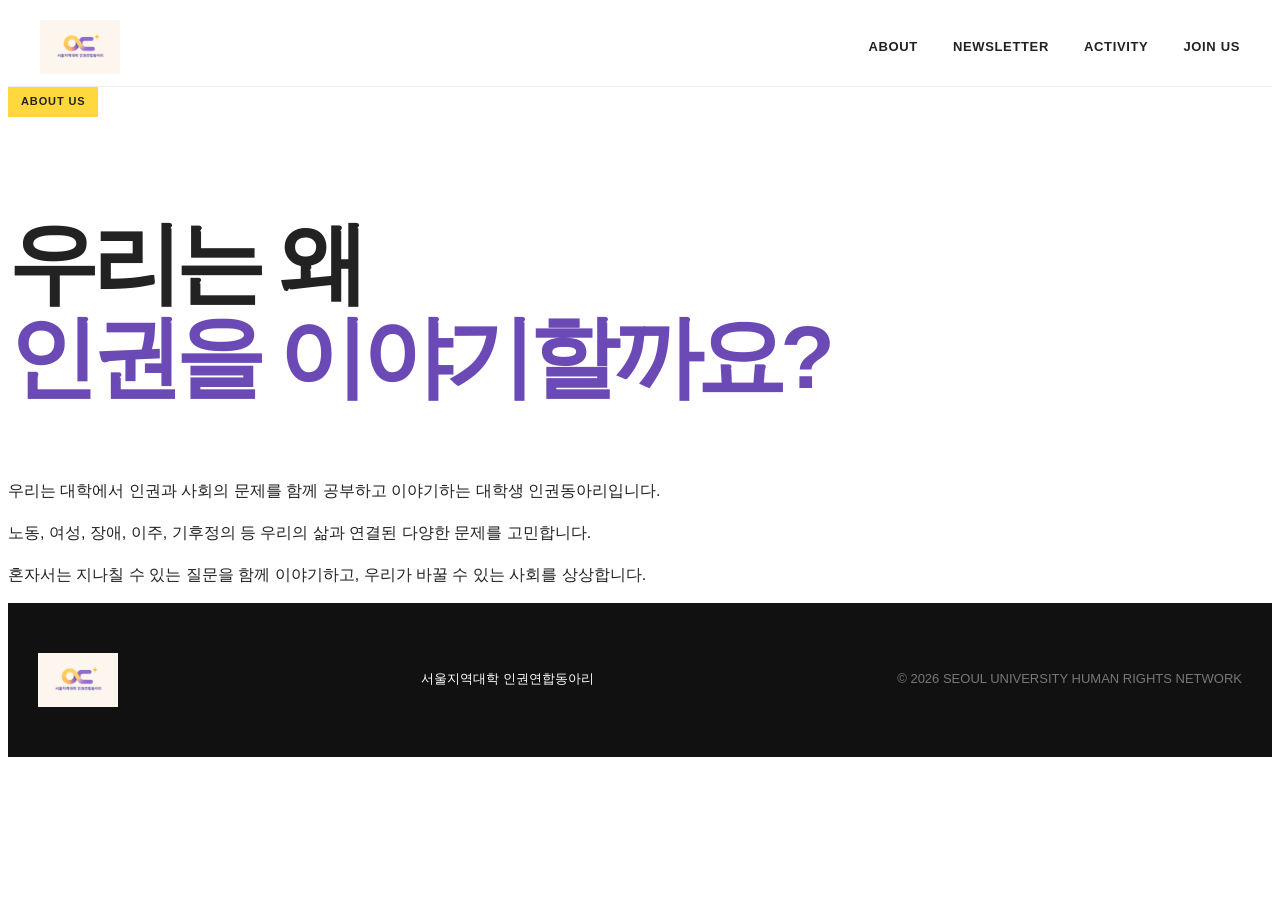
==== about.html @ 73f2ad44 "홈페이지 첫 배포" ====
<html>
<!DOCTYPE html>
<html lang="ko">

<head>

    <meta charset="UTF-8">
    <meta name="viewport"
          content="width=device-width, initial-scale=1.0">

    <title>ABOUT | 서울지역대학 인권연합동아리</title>

    <link rel="stylesheet" href="style.css">

</head>


<body>

<header class="header">

    <div class="header-inner">

        <a href="index.html" class="logo">
            <img
                src="images/logo.png"
                alt="서울지역대학 인권연합동아리">
        </a>


        <nav class="nav">
          <nav class="nav-dropdown">
                <a href="about.html" class="nav-main">ABOUT</a>
                   <div class="dropdown-menu">
                        <a href="about.html">인동 소개</a>
                        <a href="constitution.html">인동 정관</a>
                        <a href="declaration.html">인동 창립선언문</a>
                        <a href="anti-violence.html">인동 반성폭력 세칙</a>
                   </div>
            </nav>

            <a href="newsletter.html">
                NEWSLETTER
            </a>

            <a href="activity.html">
                ACTIVITY
            </a>

            <a href="join us.html">
                JOIN US
            </a>

        </nav>


        <button
            class="menu-button"
            onclick="toggleMenu()">

            ☰

        </button>

    </div>

</header>


<div id="mobileMenu" class="mobile-menu">

    <a href="newsletter.html">
        NEWSLETTER
    </a>

    <a href="activity.html">
        ACTIVITY
    </a>

    <a href="join us.html">
        JOIN US
    </a>

</div>


<main>

    <section class="page-header">

        <div class="section-label">
            ABOUT US
        </div>

        <h1>
            우리는 왜<br>
            <span>인권을 이야기할까요?</span>
        </h1>

    </section>


    <section class="about-content">

        <div class="about-text-large">

            <p>
                우리는 대학에서 인권과 사회의 문제를
                함께 공부하고 이야기하는
                대학생 인권동아리입니다.
            </p>

            <p>
                노동, 여성, 장애, 이주,
                기후정의 등 우리의 삶과 연결된
                다양한 문제를 고민합니다.
            </p>

            <p>
                혼자서는 지나칠 수 있는 질문을
                함께 이야기하고,
                우리가 바꿀 수 있는 사회를
                상상합니다.
            </p>

        </div>

    </section>

</main>


<footer class="footer">

    <div class="footer-logo">

        <img
            src="images/logo.png"
            alt="서울지역대학 인권연합동아리">

    </div>

    <div>
        서울지역대학 인권연합동아리
    </div>

    <div class="footer-copy">
        © 2026 SEOUL UNIVERSITY HUMAN RIGHTS NETWORK
    </div>

</footer>


<script src="script.js"></script>

</body>

</html>
---- style.css ----
css
/* =========================
   RESET
========================= */

* {
    margin: 0;
    padding: 0;
    box-sizing: border-box;
}

html {
    scroll-behavior: smooth;
}

body {
    font-family:
        -apple-system,
        BlinkMacSystemFont,
        "Pretendard",
        "Noto Sans KR",
        sans-serif;

    color: #222;
    background: #fff;
    line-height: 1.6;
}

a {
    color: inherit;
    text-decoration: none;
}

button {
    font-family: inherit;
}


/* =========================
   COLOR
========================= */

:root {
    --purple: #6C4AB6;
    --purple-light: #EEE8FF;
    --yellow: #FFD83D;
    --black: #222222;
    --gray: #777777;
    --light-gray: #F7F7F7;
}


/* =========================
   HEADER
========================= */

.header {
    position: sticky;
    top: 0;
    z-index: 100;

    background: rgba(255,255,255,0.95);
    backdrop-filter: blur(10px);

    border-bottom: 1px solid #eee;
}

.header-inner {
    max-width: 1200px;
    margin: auto;

    height: 78px;

    display: flex;
    align-items: center;
    justify-content: space-between;

    padding: 0 30px;
}


/* LOGO */

.logo {
  display: flex;
  align-items: center;
}

.logo img {
  width: 80px;
  height: auto;
  display: block;
}

.footer-logo {
  display: flex;
  align-items: center;
}

.footer-logo img {
  width: 80px;
  height: auto;
  display: block;
}

/* NAV */

.nav {
    display: flex;
    gap: 35px;

    font-size: 13px;
    font-weight: 700;
    letter-spacing: 0.05em;
}

.nav a {
    transition: 0.2s;
}

.nav a:hover {
    color: var(--purple);
}


/* MENU */

.menu-button {
    display: none;

    border: none;
    background: none;

    font-size: 25px;
    cursor: pointer;
}


/* =========================
   MOBILE MENU
========================= */

.mobile-menu {
    display: none;

    position: fixed;
    z-index: 90;

    top: 78px;
    left: 0;
    width: 100%;

    background: white;

    padding: 25px 30px;

    border-bottom: 1px solid #eee;
}

.mobile-menu.active {
    display: flex;
    flex-direction: column;
    gap: 20px;

    font-weight: 700;
}

.background {
    position: relative;
    width: 100%;
    height: 80vh;
    overflow: hidden;
    margin-bottom: 25px;
}

.image {
    width: 100%;
    height: 100%;
}

.image img {
    width: 100%;
    height: 100%;
    object-fit: cover;
    display: block;
}

/* 이미지 위에 올라가는 글자 */
.image-overlay {
    position: absolute;
    top: 50%;
    left: 50%;
    transform: translate(-50%, -50%);
    text-align: center;
    color: white;
    z-index: 2;
}

.background::after {
    content: "";
    position: absolute;
    inset: 0;
    background: rgba(0, 0, 0, 0.25);
    z-index: 1;
}

.image-overlay h1,
.image-overlay h2,
.image-overlay h3 {
    position: relative;
    z-index: 3;
    margin: 10px 0;
}

.image-overlay h1 {
    font-size: 60px;
    font-weight: 1000;
}

.image-overlay h2 {
    font-size: 60px;
    font-weight: 1000;
}

.image-overlay h3 {
    font-size: 60px;
    font-weight: 1000;
}


/* =========================
   SECTION
========================= */

.section {
    max-width: 1200px;

    margin: auto;

    padding: 130px 30px;
}

.section-label {
    display: inline-block;

    padding: 6px 13px;

    background: var(--yellow);

    font-size: 11px;
    font-weight: 900;

    letter-spacing: 0.08em;

    margin-bottom: 25px;
}

.section h2 {
    font-size: clamp(40px, 5vw, 65px);

    line-height: 1.1;
    letter-spacing: -0.06em;

    font-weight: 900;
}

.section h2 span {
    color: var(--purple);
}


/* =========================
   ABOUT
========================= */

.about-section {
    border-top: 1px solid #eee;
}

.about-grid {
    display: grid;

    grid-template-columns: 1fr 1fr;

    gap: 100px;

    align-items: start;
}

.about-text {
    color: #555;

    font-size: 17px;
}

.about-text p {
    margin-bottom: 25px;
}


/* =========================
   NEWSLETTER
========================= */

.newsletter-section {
    background: #fff;
}

.section-top {
    display: flex;

    justify-content: space-between;
    align-items: end;

    margin-bottom: 60px;
}

.section-description {
    color: #777;

    text-align: right;
}


/* NEWSLETTER GRID */

.newsletter-grid {
    display: grid;

    grid-template-columns: repeat(3, 1fr);

    gap: 25px;
}


/* CARD */

.newsletter-card {
    position: relative;

    min-height: 330px;

    padding: 30px;

    background: var(--light-gray);

    border-radius: 24px;

    cursor: pointer;

    overflow: hidden;

    transition:
        transform 0.25s,
        box-shadow 0.25s;
}

.newsletter-card:hover {
    transform: translateY(-8px);

    box-shadow:
        0 20px 40px rgba(0,0,0,0.08);
}

.newsletter-card:nth-child(2n) {
    background: var(--purple-light);
}

.newsletter-number {
    font-size: 13px;

    font-weight: 800;

    color: var(--purple);
}

.newsletter-date {
    margin-top: 5px;

    font-size: 12px;

    color: #888;
}

.newsletter-card h3 {
    position: absolute;

    left: 30px;
    right: 30px;
    bottom: 70px;

    font-size: 27px;

    line-height: 1.25;

    letter-spacing: -0.04em;
}

.newsletter-card .read-more {
    position: absolute;

    left: 30px;
    bottom: 30px;

    font-size: 13px;

    font-weight: 800;

    color: var(--purple);
}


/* =========================
   DETAIL
========================= */

.newsletter-detail {
    background: #fafafa;

    min-height: 100vh;

    padding: 100px 30px;
}

.hidden {
    display: none;
}

.detail-container {
    max-width: 850px;

    margin: auto;
}

.back-button {
    border: none;
    background: none;

    cursor: pointer;

    color: var(--purple);

    font-size: 14px;
    font-weight: 800;

    margin-bottom: 50px;
}

.detail-category {
    display: inline-block;

    padding: 6px 12px;

    background: var(--yellow);

    font-size: 11px;
    font-weight: 900;

    margin-bottom: 20px;
}

.detail-title {
    font-size: clamp(40px, 6vw, 70px);

    line-height: 1.1;

    letter-spacing: -0.06em;

    margin-bottom: 20px;
}

.detail-date {
    color: #888;

    font-size: 14px;

    margin-bottom: 60px;
}

.detail-image {
    width: 100%;

    aspect-ratio: 16 / 9;

    object-fit: cover;

    border-radius: 20px;

    margin-bottom: 60px;
}

.detail-body {
    font-size: 18px;

    line-height: 2;

    color: #333;
}

.detail-body p {
    margin-bottom: 30px;
}

.detail-body h3 {
    margin-top: 60px;
    margin-bottom: 20px;

    color: var(--purple);

    font-size: 27px;
}


/* =========================
   ACTIVITY
========================= */

.activity-section {
    padding-bottom: 150px;
}

.activity-box {
    margin-top: 50px;

    padding: 70px;

    background: var(--purple);

    color: white;

    border-radius: 30px;

    display: grid;

    grid-template-columns: 1fr 1fr;

    gap: 80px;
}

.activity-title h2 {
    font-size: 45px;
}

.activity-title h2 span {
    color: var(--yellow);
}

.activity-list {
    display: flex;
    flex-direction: column;

    gap: 30px;
}

.activity-item {
    display: flex;

    gap: 20px;

    padding-bottom: 25px;

    border-bottom: 1px solid rgba(255,255,255,0.3);
}

.activity-item > span {
    color: var(--yellow);

    font-weight: 900;
}

.activity-item h3 {
    margin-bottom: 5px;
}

.activity-item p {
    color: rgba(255,255,255,0.7);

    font-size: 14px;
}


/* =========================
   FOOTER
========================= */

.footer {
    padding: 50px 30px;

    background: #111;

    color: white;

    display: flex;

    align-items: center;
    justify-content: space-between;

    font-size: 13px;
}

.footer-logo {
    color: var(--yellow);

    font-size: 28px;

    font-weight: 900;
}

.footer-copy {
    color: #777;
}


/* =========================
   LOADING
========================= */

.loading {
    grid-column: 1 / -1;

    padding: 50px;

    text-align: center;

    color: #888;
}


/* =========================
   RESPONSIVE
========================= */

@media (max-width: 800px) {

    .header-inner {
        height: 68px;
    }

    .nav {
        display: none;
    }

    .menu-button {
        display: block;
    }

    .hero {
        min-height: 600px;

        padding: 80px 25px;
    }

    .hero h1 {
        font-size: 52px;
    }

    .yellow-circle {
        width: 220px;
        height: 220px;

        right: -50px;
        top: 80px;
    }

    .purple-circle {
        width: 100px;
        height: 100px;

        right: 30px;
        bottom: 100px;
    }

    .section {
        padding: 90px 25px;
    }

    .about-grid {
        grid-template-columns: 1fr;

        gap: 40px;
    }

    .section-top {
        flex-direction: column;

        align-items: start;

        gap: 30px;
    }

    .section-description {
        text-align: left;
    }

    .newsletter-grid {
        grid-template-columns: 1fr;
    }

    .newsletter-card {
        min-height: 280px;
    }

    .activity-box {
        grid-template-columns: 1fr;

        padding: 40px 30px;

        gap: 50px;
    }

    .activity-title h2 {
        font-size: 38px;
    }

    .footer {
        flex-direction: column;

        align-items: start;

        gap: 15px;
    }
}
css
/* =========================
   PAGE HEADER
========================= */

.page-header {
    max-width: 1200px;
    margin: auto;

    padding: 120px 30px 80px;
}

.page-header h1 {
    font-size: clamp(50px, 7vw, 90px);

    line-height: 1.05;

    letter-spacing: -0.07em;

    font-weight: 900;
}

.page-header h1 span {
    color: var(--purple);
}


/* =========================
   HERO SLIDER
========================= */

.hero-slider {
    position: relative;
    align-items: stretch;

    width: 100%;
    height: 100%;

    overflow: hidden;
    display: flex;

    background: #FFF;
}


/* 사진들이 가로로 놓이는 공간 */

.slides-wrapper {
    display: flex;

    width: 65%;
    height: 100%;

    flex-shrink: 0;

    transition: transform 0.6s ease;
}


/* 각각의 슬라이드 */

.slide {
    position: relative;

    flex: 0 0 100%;

    width: 100%;
    height: 100%;

    overflow: hidden;
}


/* 사진 */

.slide img {
    width: 100%;
    height: 100%;

    object-fit: cover;

    display: block;
}


/* 사진 위 어두운 효과 */

.slide::after {
    content: "";

    position: absolute;

    inset: 0;

    flex: 0 0 100%;

    background:
        linear-gradient(
            to top,
            rgba(0,0,0,0.65),
            rgba(0,0,0,0.05)
        );

    z-index: 1;
}

/* =========================
   SLIDER BUTTON
========================= */

.slider-button {
    position: absolute;

    z-index: 20;

    top: 50%;

    transform: translateY(-50%);

    width: 55px;
    height: 55px;

    border: 1px solid rgba(255,255,255,0.7);

    border-radius: 50%;

    background: rgba(0,0,0,0.15);

    color: white;

    font-size: 20px;

    cursor: pointer;

    transition: all 0.2s ease;
}


.slider-button:hover {
    background: var(--yellow);

    color: #222;

    border-color: var(--yellow);
}


.slider-button.prev {
    left: 30px;
}


.slider-button.next {
    right: 30px;
}


/* =========================
   DOTS
========================= */

.slider-dots {
    position: absolute;

    z-index: 20;

    bottom: 35px;

    left: 50%;

    transform: translateX(-50%);

    display: flex;

    gap: 8px;
}


.dot {
    width: 9px;
    height: 9px;

    padding: 0;

    border: none;

    border-radius: 50%;

    background: rgba(255,255,255,0.5);

    cursor: pointer;
}


.dot.active {
    background: var(--yellow);

    transform: scale(1.3);
}
/* =========================
   ABOUT DROPDOWN
========================= */

.nav-dropdown {
    position: relative;
}

.nav-dropdown .nav-main {
    display: block;
}

/* =========================
   HERO
========================= */

.hero-content {
    position: relative;
    width: 35%;
    padding: 50px;
    box-sizing: border-box;
    z-index: 5;
    color: var(--black);
}

.hero-description {
    margin: 0;

    color: #666;

    font-size: 17px;
    line-height: 1.8;
}

.hero-description span {
    font-weight: 700;
    color: var(--black);
}

.hero-button {
    display: inline-block;

    margin-top: 35px;

    padding: 14px 25px;

    background: var(--black);
    color: white;

    border-radius: 100px;

    font-weight: 700;

    transition: 0.25s;
}

.hero-button:hover {
    background: var(--purple);
    transform: translateY(-3px);
}

/* 서브메뉴 */
.dropdown-menu {
    position: absolute;
    top: 100%;
    left: 50%;
    transform: translateX(-50%) translateY(10px);

    min-width: 180px;

    background: #ffffff;
    border-radius: 14px;
    padding: 10px;

    box-shadow: 0 10px 30px rgba(0, 0, 0, 0.12);

    opacity: 0;
    visibility: hidden;

    transition: all 0.2s ease;

    z-index: 1000;
}

/* 서브메뉴 링크 */
.dropdown-menu a {
    display: block;

    padding: 11px 15px;

    color: #333;
    text-decoration: none;

    border-radius: 9px;

    font-size: 14px;
    white-space: nowrap;
}

/* 마우스를 올렸을 때 */
.nav-dropdown:hover .dropdown-menu {
    opacity: 1;
    visibility: visible;
    transform: translateX(-50%) translateY(0);
}

/* 서브메뉴에 마우스 올렸을 때 */
.dropdown-menu a:hover {
    background: #f0e7ff;
    color: #7b3fc6;
}
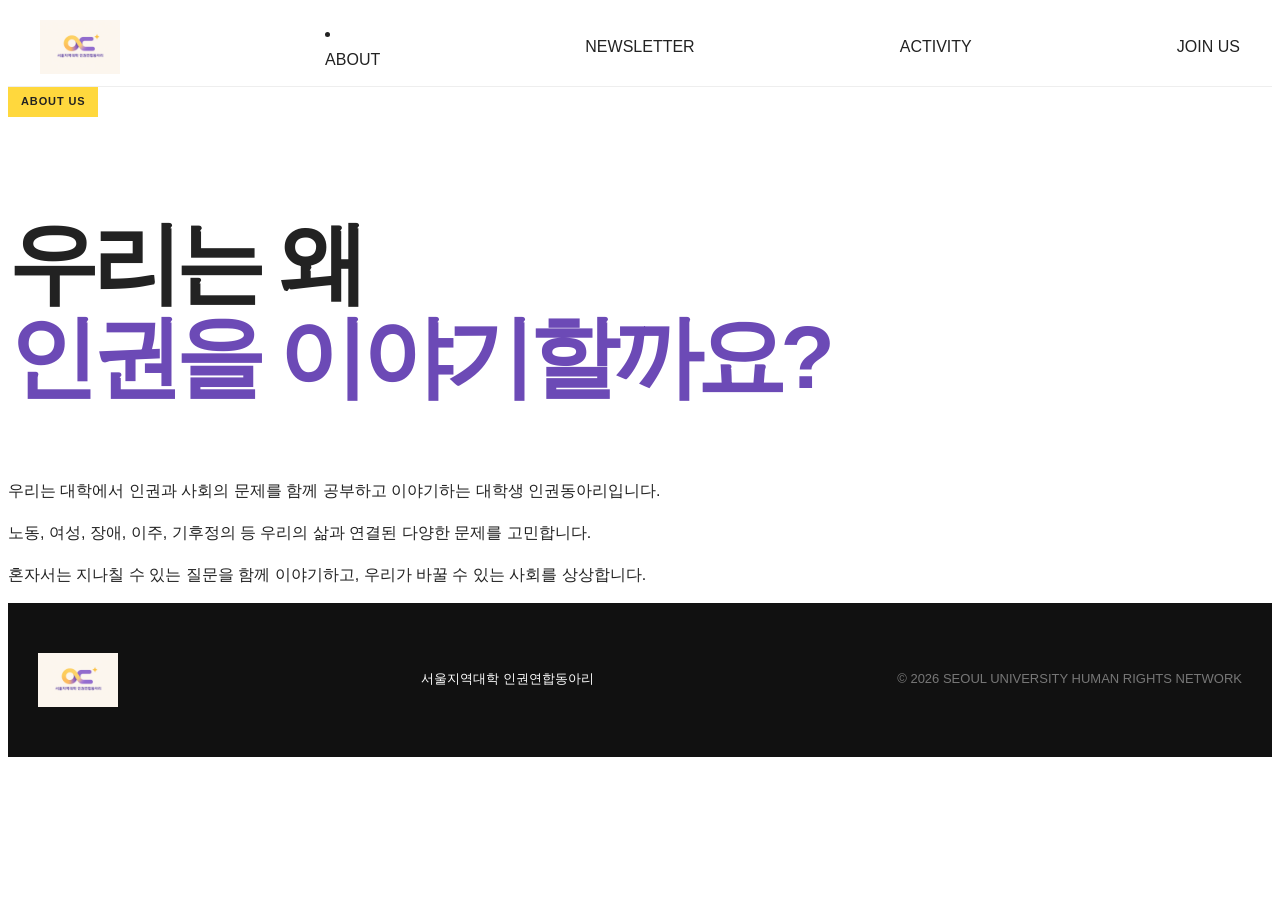
==== commit b5cdff05: "서브메뉴" ====
--- a/about.html
+++ b/about.html
@@ -28,61 +28,57 @@
         </a>
 
 
-        <nav class="nav">
-          <nav class="nav-dropdown">
-                <a href="about.html" class="nav-main">ABOUT</a>
-                   <div class="dropdown-menu">
-                        <a href="about.html">인동 소개</a>
-                        <a href="constitution.html">인동 정관</a>
-                        <a href="declaration.html">인동 창립선언문</a>
-                        <a href="anti-violence.html">인동 반성폭력 세칙</a>
-                   </div>
-            </nav>
+<li class="nav-dropdown">
+    <a href="#" class="nav-main">ABOUT</a>
 
-            <a href="newsletter.html">
-                NEWSLETTER
-            </a>
-
-            <a href="activity.html">
-                ACTIVITY
-            </a>
-
-            <a href="join us.html">
-                JOIN US
-            </a>
-
+    <ul class="dropdown-menu">
+        <li><a href="about.html">인동 소개</a></li>
+        <li><a href="constitution.html">인동 정관</a></li>
+        <li><a href="declaration.html">인동 창립선언문</a></li>
+        <li><a href="anti-violence.html">인동 반성폭력 세칙</a></li>
+    </ul>
+</li>
+            <a href="newsletter.html">NEWSLETTER</a>
+            <a href="activity.html">ACTIVITY</a>
+            <a href="join us.html">JOIN US</a>
         </nav>
 
+            <button class="menu-button" onclick="toggleMenu()" aria-label="메뉴 열기">
+                ☰
+            </button>
 
-        <button
-            class="menu-button"
-            onclick="toggleMenu()">
+        </div>
+    </header>
 
-            ☰
 
+    
+<!-- MOBILE MENU -->
+<div id="mobileMenu" class="mobile-menu">
+    <button class="menu-button" onclick="closeMenu()">☰</button>
+    <a href="index.html" onclick="closeMenu()">HOME</a>
+
+    <!-- ABOUT -->
+    <div class="mobile-dropdown">
+        <button class="mobile-dropdown-button"
+                onclick="toggleAboutMenu()"
+                aria-expanded="false">
+            ABOUT
+            <span class="dropdown-arrow">⌄</span>
         </button>
 
+        <div class="mobile-submenu" id="aboutSubmenu">
+            <a href="about.html" onclick="closeMenu()">인동 소개</a>
+            <a href="constitution.html" onclick="closeMenu()">인동 정관</a>
+            <a href="declaration.html" onclick="closeMenu()">인동 창립선언문</a>
+            <a href="anti-violence.html" onclick="closeMenu()">인동 반성폭력 세칙</a>
+        </div>
     </div>
 
-</header>
-
-
-<div id="mobileMenu" class="mobile-menu">
-
-    <a href="newsletter.html">
-        NEWSLETTER
-    </a>
-
-    <a href="activity.html">
-        ACTIVITY
-    </a>
-
-    <a href="join us.html">
-        JOIN US
-    </a>
+    <a href="newsletter.html" onclick="closeMenu()">NEWSLETTERS</a>
+    <a href="activity.html" onclick="closeMenu()">ACTIVITY</a>
+    <a href="join-us.html" onclick="closeMenu()">JOIN US</a>
 
 </div>
-
 
 <main>
 
--- a/style.css
+++ b/style.css
@@ -135,35 +135,6 @@
     cursor: pointer;
 }
 
-
-/* =========================
-   MOBILE MENU
-========================= */
-
-.mobile-menu {
-    display: none;
-
-    position: fixed;
-    z-index: 90;
-
-    top: 78px;
-    left: 0;
-    width: 100%;
-
-    background: white;
-
-    padding: 25px 30px;
-
-    border-bottom: 1px solid #eee;
-}
-
-.mobile-menu.active {
-    display: flex;
-    flex-direction: column;
-    gap: 20px;
-
-    font-weight: 700;
-}
 
 .background {
     position: relative;
@@ -298,218 +269,6 @@
 }
 
 
-/* =========================
-   NEWSLETTER
-========================= */
-
-.newsletter-section {
-    background: #fff;
-}
-
-.section-top {
-    display: flex;
-
-    justify-content: space-between;
-    align-items: end;
-
-    margin-bottom: 60px;
-}
-
-.section-description {
-    color: #777;
-
-    text-align: right;
-}
-
-
-/* NEWSLETTER GRID */
-
-.newsletter-grid {
-    display: grid;
-
-    grid-template-columns: repeat(3, 1fr);
-
-    gap: 25px;
-}
-
-
-/* CARD */
-
-.newsletter-card {
-    position: relative;
-
-    min-height: 330px;
-
-    padding: 30px;
-
-    background: var(--light-gray);
-
-    border-radius: 24px;
-
-    cursor: pointer;
-
-    overflow: hidden;
-
-    transition:
-        transform 0.25s,
-        box-shadow 0.25s;
-}
-
-.newsletter-card:hover {
-    transform: translateY(-8px);
-
-    box-shadow:
-        0 20px 40px rgba(0,0,0,0.08);
-}
-
-.newsletter-card:nth-child(2n) {
-    background: var(--purple-light);
-}
-
-.newsletter-number {
-    font-size: 13px;
-
-    font-weight: 800;
-
-    color: var(--purple);
-}
-
-.newsletter-date {
-    margin-top: 5px;
-
-    font-size: 12px;
-
-    color: #888;
-}
-
-.newsletter-card h3 {
-    position: absolute;
-
-    left: 30px;
-    right: 30px;
-    bottom: 70px;
-
-    font-size: 27px;
-
-    line-height: 1.25;
-
-    letter-spacing: -0.04em;
-}
-
-.newsletter-card .read-more {
-    position: absolute;
-
-    left: 30px;
-    bottom: 30px;
-
-    font-size: 13px;
-
-    font-weight: 800;
-
-    color: var(--purple);
-}
-
-
-/* =========================
-   DETAIL
-========================= */
-
-.newsletter-detail {
-    background: #fafafa;
-
-    min-height: 100vh;
-
-    padding: 100px 30px;
-}
-
-.hidden {
-    display: none;
-}
-
-.detail-container {
-    max-width: 850px;
-
-    margin: auto;
-}
-
-.back-button {
-    border: none;
-    background: none;
-
-    cursor: pointer;
-
-    color: var(--purple);
-
-    font-size: 14px;
-    font-weight: 800;
-
-    margin-bottom: 50px;
-}
-
-.detail-category {
-    display: inline-block;
-
-    padding: 6px 12px;
-
-    background: var(--yellow);
-
-    font-size: 11px;
-    font-weight: 900;
-
-    margin-bottom: 20px;
-}
-
-.detail-title {
-    font-size: clamp(40px, 6vw, 70px);
-
-    line-height: 1.1;
-
-    letter-spacing: -0.06em;
-
-    margin-bottom: 20px;
-}
-
-.detail-date {
-    color: #888;
-
-    font-size: 14px;
-
-    margin-bottom: 60px;
-}
-
-.detail-image {
-    width: 100%;
-
-    aspect-ratio: 16 / 9;
-
-    object-fit: cover;
-
-    border-radius: 20px;
-
-    margin-bottom: 60px;
-}
-
-.detail-body {
-    font-size: 18px;
-
-    line-height: 2;
-
-    color: #333;
-}
-
-.detail-body p {
-    margin-bottom: 30px;
-}
-
-.detail-body h3 {
-    margin-top: 60px;
-    margin-bottom: 20px;
-
-    color: var(--purple);
-
-    font-size: 27px;
-}
-
 
 /* =========================
    ACTIVITY
@@ -1029,4 +788,552 @@
 .dropdown-menu a:hover {
     background: #f0e7ff;
     color: #7b3fc6;
+}
+
+
+/* 전체 레이아웃 */
+.document-layout {
+    display: flex;
+    gap: 50px;
+    max-width: 1200px;
+    margin: 60px auto;
+    padding: 0 30px;
+    align-items: flex-start;
+}
+
+/* 왼쪽 메뉴 */
+.side-menu {
+    width: 220px;
+    flex-shrink: 0;
+    padding: 25px;
+    background-color: #f7f7f7;
+    border: 1px solid #e5e5e5;
+    border-radius: 12px;
+    position: sticky;
+    top: 100px;
+}
+
+.side-menu h3 {
+    font-size: 20px;
+    margin-bottom: 20px;
+}
+
+.side-menu nav {
+    display: flex;
+    flex-direction: column;
+    gap: 8px;
+}
+
+.side-menu a {
+    display: block;
+    padding: 12px;
+    text-decoration: none;
+    color: #444;
+    border-radius: 6px;
+    transition: 0.2s;
+}
+
+.side-menu a:hover {
+    background-color: #e9e9e9;
+    color: #111;
+}
+
+/* 오른쪽 본문 */
+.document-content {
+    flex: 1;
+    min-width: 0;
+}
+
+.document-content section {
+    margin-bottom: 60px;
+    scroll-margin-top: 100px;
+}
+
+.document-content h2 {
+    font-size: 28px;
+    padding-bottom: 15px;
+    border-bottom: 2px solid #222;
+    margin-bottom: 25px;
+}
+
+/* 부드러운 스크롤 */
+html {
+    scroll-behavior: smooth;
+}
+
+
+/* =========================
+   MOBILE RESPONSIVE
+========================= */
+
+@media (max-width: 800px) {
+
+    /* HEADER */
+    .header-inner {
+        height: 64px;
+        padding: 0 20px;
+    }
+
+    .logo img {
+        width: 65px;
+    }
+
+    .nav {
+        display: none;
+    }
+
+    .menu-button {
+        display: block;
+        font-size: 26px;
+        padding: 8px;
+    }
+
+    /* MOBILE MENU */
+    .mobile-menu {
+        top: 64px;
+        padding: 20px;
+        max-height: calc(100dvh - 64px);
+        overflow-y: auto;
+    }
+
+    .mobile-menu.active {
+        gap: 18px;
+    }
+
+    /* HERO SLIDER */
+    .hero-slider {
+        flex-direction: column;
+        width: 100%;
+        height: auto;
+        overflow: hidden;
+    }
+
+    .slides-wrapper {
+        width: 100%;
+        height: 55vw;
+        min-height: 280px;
+        max-height: 500px;
+        flex-shrink: 0;
+    }
+
+    .slide {
+        width: 100%;
+        height: 100%;
+        flex: 0 0 100%;
+    }
+
+    .slide img {
+        width: 100%;
+        height: 100%;
+        object-fit: cover;
+    }
+
+    /* SLIDER BUTTON */
+    .slider-button {
+        width: 38px;
+        height: 38px;
+        font-size: 16px;
+    }
+
+    .slider-button.prev {
+        left: 12px;
+    }
+
+    .slider-button.next {
+        right: 12px;
+    }
+
+    .slider-dots {
+        bottom: 15px;
+        gap: 7px;
+    }
+
+    .dot {
+        width: 7px;
+        height: 7px;
+    }
+
+    /* HERO CONTENT */
+    .hero-content {
+        width: 100%;
+        padding: 35px 24px 45px;
+    }
+
+    .hero-description {
+        font-size: 15px;
+        line-height: 1.8;
+    }
+
+    .hero-button {
+        margin-top: 22px;
+        padding: 12px 22px;
+        font-size: 14px;
+    }
+
+    /* BACKGROUND */
+    .background {
+        height: 65vh;
+        min-height: 420px;
+        max-height: 650px;
+    }
+
+    .image-overlay {
+        width: 90%;
+    }
+
+    .image-overlay h1,
+    .image-overlay h2,
+    .image-overlay h3 {
+        margin: 8px 0;
+        font-size: clamp(28px, 7vw, 42px);
+        line-height: 1.3;
+    }
+
+    /* SECTION */
+    .section {
+        padding: 65px 22px;
+    }
+
+    .section-label {
+        margin-bottom: 18px;
+        font-size: 10px;
+    }
+
+    .section h2 {
+        font-size: clamp(32px, 8vw, 44px);
+        line-height: 1.2;
+    }
+
+    /* ABOUT */
+    .about-grid {
+        grid-template-columns: 1fr;
+        gap: 25px;
+    }
+
+    .about-text {
+        font-size: 15px;
+        line-height: 1.8;
+    }
+
+    .about-text p {
+        margin-bottom: 18px;
+    }
+
+    /* NEWSLETTER */
+    .section-top {
+        flex-direction: column;
+        align-items: flex-start;
+        gap: 18px;
+        margin-bottom: 30px;
+    }
+
+    .section-description {
+        text-align: left;
+        font-size: 14px;
+    }
+
+    .newsletter-grid {
+        grid-template-columns: 1fr;
+        gap: 16px;
+    }
+
+    .newsletter-card {
+        min-height: 230px;
+        padding: 24px;
+        border-radius: 18px;
+    }
+
+    .newsletter-card h3 {
+        left: 24px;
+        right: 24px;
+        bottom: 60px;
+        font-size: 23px;
+    }
+
+    .newsletter-card .read-more {
+        left: 24px;
+        bottom: 24px;
+    }
+
+    /* NEWSLETTER DETAIL */
+    .newsletter-detail {
+        padding: 55px 22px;
+    }
+
+    .back-button {
+        margin-bottom: 35px;
+    }
+
+    .detail-title {
+        font-size: clamp(32px, 9vw, 48px);
+    }
+
+    .detail-date {
+        margin-bottom: 35px;
+    }
+
+    .detail-image {
+        border-radius: 14px;
+        margin-bottom: 35px;
+    }
+
+    .detail-body {
+        font-size: 16px;
+        line-height: 1.9;
+        word-break: keep-all;
+    }
+
+    .detail-body h3 {
+        margin-top: 40px;
+        font-size: 22px;
+    }
+
+    /* ACTIVITY */
+    .activity-section {
+        padding-bottom: 70px;
+    }
+
+    .activity-box {
+        grid-template-columns: 1fr;
+        gap: 35px;
+        margin-top: 30px;
+        padding: 30px 22px;
+        border-radius: 20px;
+    }
+
+    .activity-title h2 {
+        font-size: 32px;
+    }
+
+    .activity-list {
+        gap: 22px;
+    }
+
+    .activity-item {
+        gap: 14px;
+        padding-bottom: 20px;
+    }
+
+    .activity-item p {
+        font-size: 13px;
+        line-height: 1.7;
+    }
+
+    /* PAGE HEADER */
+    .page-header {
+        padding: 75px 22px 45px;
+    }
+
+    .page-header h1 {
+        font-size: clamp(38px, 10vw, 58px);
+    }
+
+    /* FOOTER */
+    .footer {
+        flex-direction: column;
+        align-items: flex-start;
+        gap: 15px;
+        padding: 35px 22px;
+    }
+
+    .footer-logo img {
+        width: 65px;
+    }
+
+    .footer-copy {
+        font-size: 11px;
+    }
+}
+
+
+/* =========================
+   MOBILE MENU
+========================= */
+
+.mobile-menu {
+    display: none;
+}
+
+@media screen and (max-width: 800px) {
+
+    /* 모바일에서 기존 PC 메뉴 숨기기 */
+    .nav {
+        display: none;
+    }
+
+    /* 메뉴 버튼 */
+    .menu-button {
+        display: block;
+        background: none;
+        border: none;
+        font-size: 28px;
+        cursor: pointer;
+        color: #222;
+        z-index: 1001;
+    }
+
+    /* 펼쳐지는 모바일 메뉴 */
+    .mobile-menu {
+        display: flex;
+        flex-direction: column;
+        position: fixed;
+        top: 0;
+        right: 0;
+
+        width: 75%;
+        max-width: 360px;
+        height: 100dvh;
+
+        padding: 100px 30px 40px;
+        gap: 0;
+
+        background: #fff;
+        box-shadow: -5px 0 20px rgba(0, 0, 0, 0.1);
+
+        transform: translateX(110%);
+        visibility: hidden;
+        transition: transform 0.35s ease,
+                    visibility 0.35s ease;
+
+        z-index: 1000;
+        overflow-y: auto;
+    }
+
+    /* 메뉴 열림 */
+    .mobile-menu.active {
+        transform: translateX(0);
+        visibility: visible;
+    }
+
+    /* 상위 메뉴 */
+    .mobile-menu > a,
+    .mobile-dropdown-button {
+        display: flex;
+        justify-content: space-between;
+        align-items: center;
+
+        width: 100%;
+        padding: 18px 0;
+
+        font-size: 16px;
+        font-weight: 600;
+        color: #222;
+        text-decoration: none;
+
+        background: none;
+        border: none;
+        border-bottom: 1px solid #eee;
+        text-align: left;
+        cursor: pointer;
+    }
+
+    /* ABOUT 하위 메뉴 */
+    .mobile-submenu {
+        display: flex;
+        flex-direction: column;
+
+        max-height: 0;
+        overflow: hidden;
+        transition: max-height 0.35s ease;
+    }
+
+    .mobile-submenu.active {
+        max-height: 250px;
+    }
+
+    .mobile-submenu a {
+        padding: 12px 0 12px 18px;
+        font-size: 14px;
+        color: #777;
+        text-decoration: none;
+    }
+
+    .mobile-submenu a:hover {
+        color: #222;
+    }
+
+    /* 화살표 회전 */
+    .dropdown-arrow {
+        transition: transform 0.3s ease;
+    }
+
+    .mobile-dropdown-button.active .dropdown-arrow {
+        transform: rotate(180deg);
+    }
+    .document-layout {
+        flex-direction: column;
+        gap: 25px;
+        margin: 30px auto;
+        padding: 0 20px;
+    }
+
+    /* 왼쪽 메뉴 */
+    .side-menu {
+        position: static;
+        width: 100%;
+        padding: 18px;
+    }
+
+    .side-menu h3 {
+        font-size: 17px;
+        margin-bottom: 10px;
+    }
+
+    /* 본문 */
+    .document-content {
+        width: 100%;
+    }
+
+    .document-content h2 {
+        font-size: 22px;
+    }
+
+    /* 헤더 */
+    .header-inner {
+        padding: 0 16px;
+    }
+
+    /* 본문 가로 넘침 방지 */
+    body {
+        overflow-x: hidden;
+    }
+
+    /* 메인 배경 이미지 */
+    .background {
+        height: 60vh;
+        min-height: 350px;
+    }
+
+    /* 활동 및 기타 박스 */
+    .activity-box {
+        width: 100%;
+    }
+}
+
+@media screen and (max-width: 480px) {
+
+    .document-layout {
+        padding: 0 14px;
+        margin: 20px auto;
+    }
+
+    .side-menu {
+        padding: 15px;
+    }
+
+    .document-content h2 {
+        font-size: 20px;
+    }
+
+    .image-overlay h1,
+    .image-overlay h2,
+    .image-overlay h3 {
+        font-size: clamp(24px, 7vw, 34px);
+    }
+
+    .slider-button {
+        width: 34px;
+        height: 34px;
+        font-size: 14px;
+    }
 }
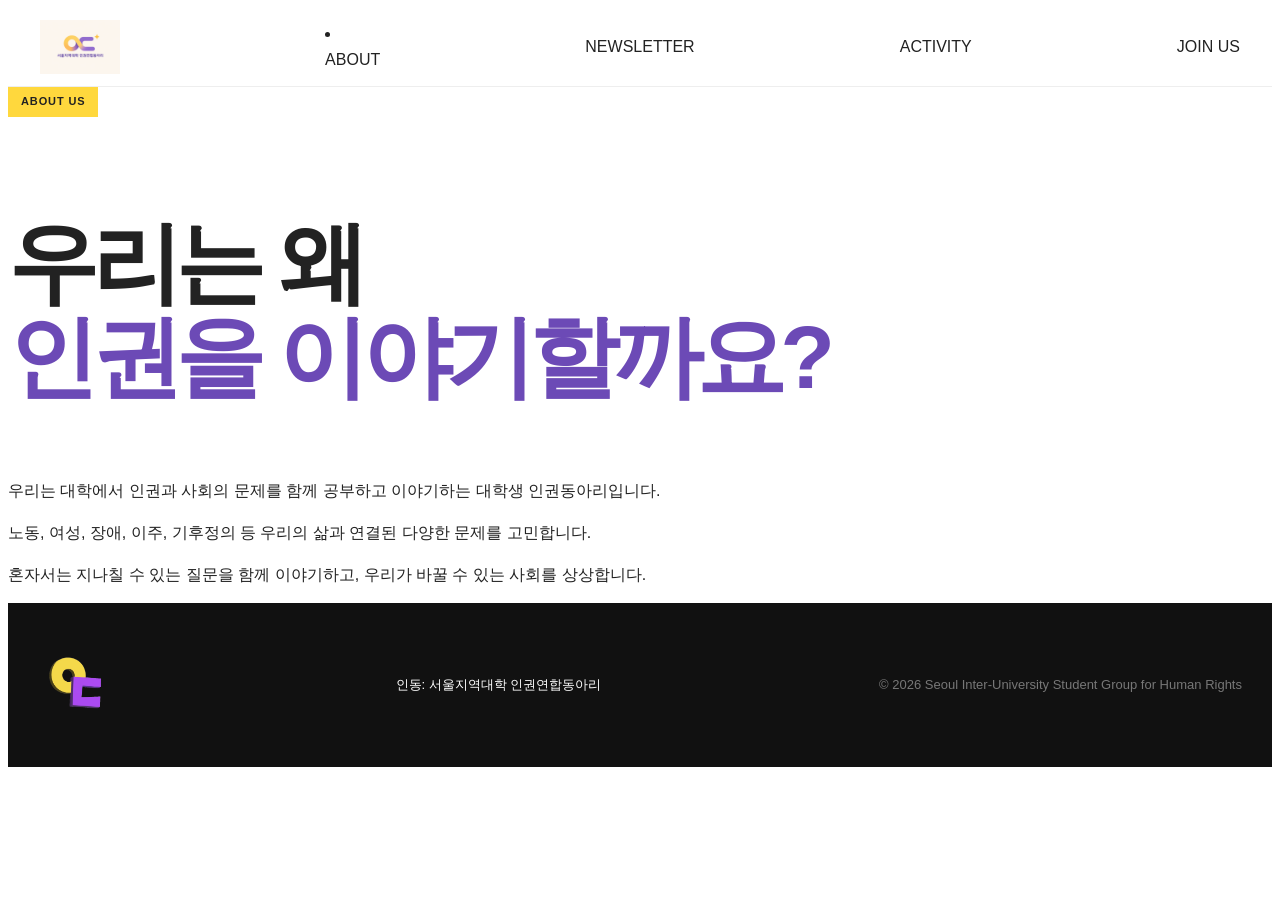
==== commit 4db7d7f4: "정관" ====
--- a/about.html
+++ b/about.html
@@ -131,17 +131,17 @@
     <div class="footer-logo">
 
         <img
-            src="images/logo.png"
+            src="images/Unknown.png"
             alt="서울지역대학 인권연합동아리">
 
     </div>
 
     <div>
-        서울지역대학 인권연합동아리
+        인동: 서울지역대학 인권연합동아리
     </div>
 
     <div class="footer-copy">
-        © 2026 SEOUL UNIVERSITY HUMAN RIGHTS NETWORK
+        © 2026 Seoul Inter-University Student Group for Human Rights
     </div>
 
 </footer>
--- a/style.css
+++ b/style.css
@@ -384,7 +384,6 @@
     color: #888;
 }
 
-
 /* =========================
    RESPONSIVE
 ========================= */
@@ -793,12 +792,12 @@
 
 /* 전체 레이아웃 */
 .document-layout {
-    display: flex;
-    gap: 50px;
-    max-width: 1200px;
-    margin: 60px auto;
-    padding: 0 30px;
-    align-items: flex-start;
+   display: flex;
+   align-items: flex-start;
+   max-width: 1200px;
+   margin: o auto;
+   padding: 80px 30px;
+   gap: 70px;
 }
 
 /* 왼쪽 메뉴 */
@@ -845,6 +844,7 @@
 }
 
 .document-content section {
+    max-width: 1200px;
     margin-bottom: 60px;
     scroll-margin-top: 100px;
 }
@@ -1163,6 +1163,9 @@
 
     /* 메뉴 버튼 */
     .menu-button {
+        position: fixed;
+        top: 10px;
+        right: 10px;
         display: block;
         background: none;
         border: none;
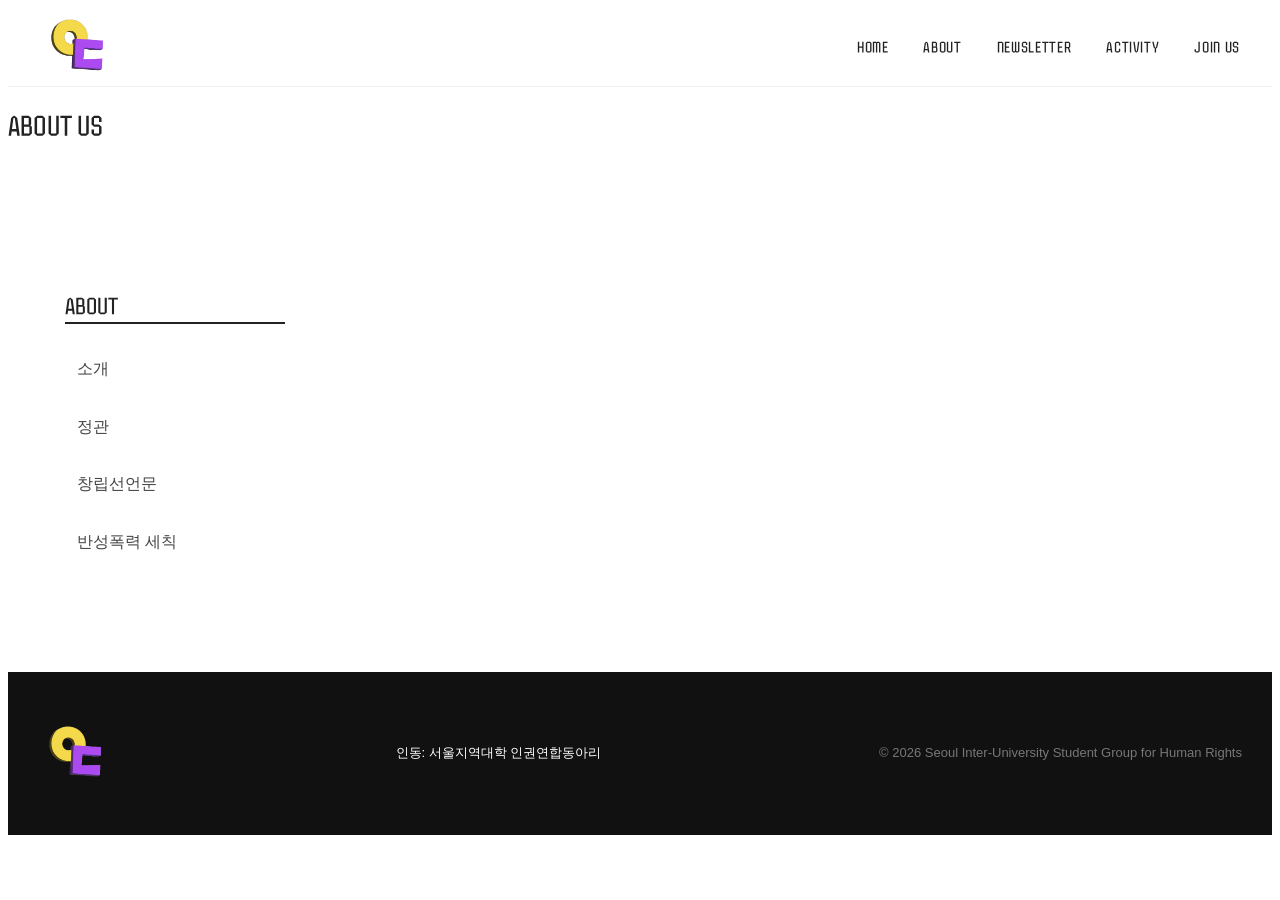
==== commit 446c4fef: "fonts" ====
--- a/about.html
+++ b/about.html
@@ -14,33 +14,30 @@
 
 </head>
 
-
 <body>
 
 <header class="header">
+        <div class="header-inner">
 
-    <div class="header-inner">
-
-        <a href="index.html" class="logo">
-            <img
-                src="images/logo.png"
-                alt="서울지역대학 인권연합동아리">
-        </a>
-
-
+            <a href="#" class="logo" onclick="showHome()">
+                <img src="images/Unknown.png" alt="인동 로고">
+            </a>
+        <nav class="nav">       
+            <a href="index.html" class="english">HOME</a>       
+            
 <li class="nav-dropdown">
     <a href="#" class="nav-main">ABOUT</a>
 
     <ul class="dropdown-menu">
-        <li><a href="about.html">인동 소개</a></li>
-        <li><a href="constitution.html">인동 정관</a></li>
-        <li><a href="declaration.html">인동 창립선언문</a></li>
-        <li><a href="anti-violence.html">인동 반성폭력 세칙</a></li>
+        <li><a href="about.html">소개</a></li>
+        <li><a href="constitution.html">정관</a></li>
+        <li><a href="declaration.html">창립선언문</a></li>
+        <li><a href="anti-violence.html">반성폭력 세칙</a></li>
     </ul>
 </li>
-            <a href="newsletter.html">NEWSLETTER</a>
-            <a href="activity.html">ACTIVITY</a>
-            <a href="join us.html">JOIN US</a>
+            <a href="newsletter.html" class="english">NEWSLETTER</a>
+            <a href="activity.html" class="english">ACTIVITY</a>
+            <a href="join us.html" class="english">JOIN US</a>
         </nav>
 
             <button class="menu-button" onclick="toggleMenu()" aria-label="메뉴 열기">
@@ -55,7 +52,7 @@
 <!-- MOBILE MENU -->
 <div id="mobileMenu" class="mobile-menu">
     <button class="menu-button" onclick="closeMenu()">☰</button>
-    <a href="index.html" onclick="closeMenu()">HOME</a>
+    <a href="index.html" class="english" onclick="closeMenu()">HOME</a>
 
     <!-- ABOUT -->
     <div class="mobile-dropdown">
@@ -67,16 +64,16 @@
         </button>
 
         <div class="mobile-submenu" id="aboutSubmenu">
-            <a href="about.html" onclick="closeMenu()">인동 소개</a>
-            <a href="constitution.html" onclick="closeMenu()">인동 정관</a>
-            <a href="declaration.html" onclick="closeMenu()">인동 창립선언문</a>
-            <a href="anti-violence.html" onclick="closeMenu()">인동 반성폭력 세칙</a>
+            <a href="about.html" onclick="closeMenu()">소개</a>
+            <a href="constitution.html" onclick="closeMenu()">정관</a>
+            <a href="declaration.html" onclick="closeMenu()">창립선언문</a>
+            <a href="anti-violence.html" onclick="closeMenu()">반성폭력 세칙</a>
         </div>
     </div>
 
-    <a href="newsletter.html" onclick="closeMenu()">NEWSLETTERS</a>
-    <a href="activity.html" onclick="closeMenu()">ACTIVITY</a>
-    <a href="join-us.html" onclick="closeMenu()">JOIN US</a>
+    <a href="newsletter.html" class="english" onclick="closeMenu()">NEWSLETTERS</a>
+    <a href="activity.html" class="english" onclick="closeMenu()">ACTIVITY</a>
+    <a href="join-us.html" class="english" onclick="closeMenu()">JOIN US</a>
 
 </div>
 
@@ -84,44 +81,26 @@
 
     <section class="page-header">
 
-        <div class="section-label">
-            ABOUT US
-        </div>
-
-        <h1>
-            우리는 왜<br>
-            <span>인권을 이야기할까요?</span>
-        </h1>
+        <h2 class="english">ABOUT US</h2>
 
     </section>
 
 
-    <section class="about-content">
+<section class="document-layout">
 
-        <div class="about-text-large">
+  <aside class="side-menu">
+    <h3 class="english">ABOUT</h3>
+    <nav>
+      <a href="about.html">소개</a>
+                        <a href="constitution.html">정관</a>
+                        <a href="declaration.html">창립선언문</a>
+                        <a href="anti-violence.html">반성폭력 세칙</a>
+    </nav>
+  </aside>
+  <div class="document-content">
 
-            <p>
-                우리는 대학에서 인권과 사회의 문제를
-                함께 공부하고 이야기하는
-                대학생 인권동아리입니다.
-            </p>
-
-            <p>
-                노동, 여성, 장애, 이주,
-                기후정의 등 우리의 삶과 연결된
-                다양한 문제를 고민합니다.
-            </p>
-
-            <p>
-                혼자서는 지나칠 수 있는 질문을
-                함께 이야기하고,
-                우리가 바꿀 수 있는 사회를
-                상상합니다.
-            </p>
-
-        </div>
-
-    </section>
+  </div>
+</section>
 
 </main>
 
--- a/style.css
+++ b/style.css
@@ -11,6 +11,13 @@
 
 html {
     scroll-behavior: smooth;
+}
+
+@font-face {
+    font-family: "April16thTTF-Promise";
+    src: url("fonts/April16thTTF-Promise.ttf") format("truetype");
+    font-weight: normal;
+    font-style: normal;
 }
 
 body {
@@ -24,6 +31,9 @@
     color: #222;
     background: #fff;
     line-height: 1.6;
+}
+.english {
+    font-family: April16thTTF-Promise;
 }
 
 a {
@@ -214,11 +224,11 @@
 .section-label {
     display: inline-block;
 
-    padding: 6px 13px;
+    padding: 12px 40px;
 
     background: var(--yellow);
 
-    font-size: 11px;
+    font-size: 30px;
     font-weight: 900;
 
     letter-spacing: 0.08em;
@@ -368,7 +378,6 @@
 .footer-copy {
     color: #777;
 }
-
 
 /* =========================
    LOADING
@@ -682,6 +691,7 @@
 ========================= */
 
 .nav-dropdown {
+    list-style: none;
     position: relative;
 }
 
@@ -761,6 +771,10 @@
     z-index: 1000;
 }
 
+.nav-main {
+    font-family: April16thTTF-Promise;
+}
+
 /* 서브메뉴 링크 */
 .dropdown-menu a {
     display: block;
@@ -795,7 +809,7 @@
    display: flex;
    align-items: flex-start;
    max-width: 1200px;
-   margin: o auto;
+   margin: 0 auto;
    padding: 80px 30px;
    gap: 70px;
 }
@@ -805,14 +819,13 @@
     width: 220px;
     flex-shrink: 0;
     padding: 25px;
-    background-color: #f7f7f7;
-    border: 1px solid #e5e5e5;
-    border-radius: 12px;
+   
     position: sticky;
     top: 100px;
 }
 
 .side-menu h3 {
+    border-bottom: 2px solid #222;
     font-size: 20px;
     margin-bottom: 20px;
 }
@@ -1217,7 +1230,7 @@
 
         width: 100%;
         padding: 18px 0;
-
+        font-family: April16thTTF-Promise;
         font-size: 16px;
         font-weight: 600;
         color: #222;
@@ -1264,7 +1277,8 @@
         transform: rotate(180deg);
     }
     .document-layout {
-        flex-direction: column;
+        display: flex;
+        align-items: flex-start;
         gap: 25px;
         margin: 30px auto;
         padding: 0 20px;
@@ -1272,8 +1286,8 @@
 
     /* 왼쪽 메뉴 */
     .side-menu {
-        position: static;
-        width: 100%;
+        position: sticky;
+        width: 30%;
         padding: 18px;
     }
 
@@ -1284,7 +1298,8 @@
 
     /* 본문 */
     .document-content {
-        width: 100%;
+        flex: 1;
+        width: 70%;
     }
 
     .document-content h2 {
